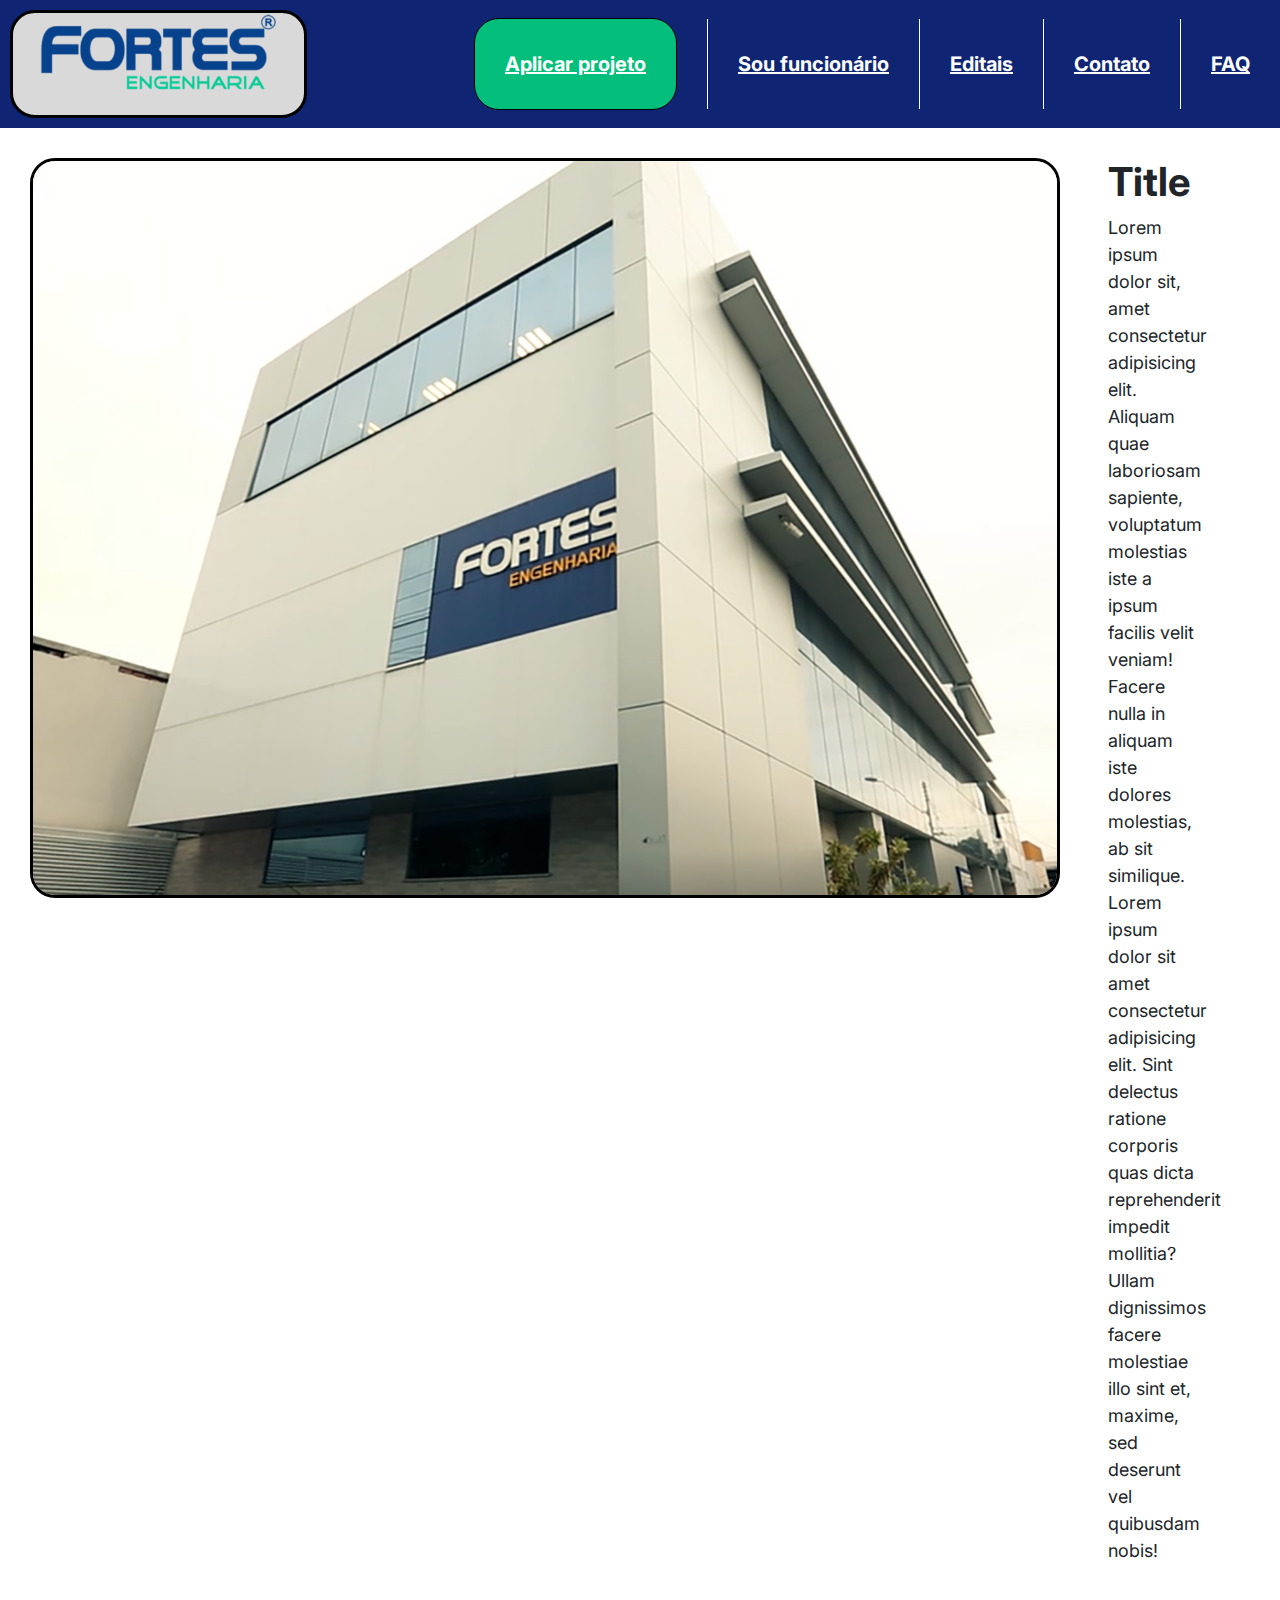
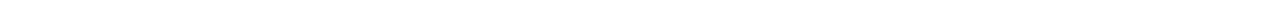
==== index.html @ ee00ddcc "Primeira versão" ====
<!DOCTYPE html>
<html lang="en">

<head>
    <meta charset="UTF-8">
    <meta name="viewport" content="width=device-width, initial-scale=1.0">
    <title>Document</title>
    <link href="https://cdn.jsdelivr.net/npm/bootstrap@5.3.3/dist/css/bootstrap.min.css" rel="stylesheet"
        integrity="sha384-QWTKZyjpPEjISv5WaRU9OFeRpok6YctnYmDr5pNlyT2bRjXh0JMhjY6hW+ALEwIH" crossorigin="anonymous">
    <link rel="stylesheet" href="index.css">
</head>

<body>
    <header>
        <div id="logoFortes">
            <img src="images/fotesLogo.png" alt="logo">
        </div>
        <div id="navegacao">
            <div>
                <div class="botao">
                    <a href="projeto.html" class="teste">Aplicar projeto</a>
                </div>
                <a href="login.html">Sou funcionário</a>
                <a href="editais.html">Editais</a>
                <a href="contato.html">Contato</a>
                <a href="faq.html">FAQ</a>
            </div>

        </div>
    </header>
    <main>
        <div>
            <img src="images/fortesImagem.png" alt="fortes">
        </div>
        <div>
            <section>
                <h1>Title</h1>
                <p>Lorem ipsum dolor sit, amet consectetur adipisicing elit. Aliquam quae laboriosam sapiente,
                    voluptatum molestias iste a ipsum facilis velit veniam! Facere nulla in aliquam iste dolores
                    molestias, ab sit similique. Lorem ipsum dolor sit amet consectetur adipisicing elit. Sint delectus
                    ratione corporis quas dicta reprehenderit impedit mollitia? Ullam dignissimos facere molestiae illo
                    sint et, maxime, sed deserunt vel quibusdam nobis!</p>
            </section>
        </div>
    </main>
</body>

</html>
---- index.css ----
@import url('https://fonts.googleapis.com/css2?family=Inter:wght@100..900&display=swap');

body {
    font-family: Inter, sans-serif;
}

header {
    background-color: #0F2573;
    display: flex;
    align-items: center;
    justify-content: space-between;
    height: 128px;
}

header :first-child {
    height: 100%;
    display: flex;
    align-items: center;
    justify-content: center;
}

#logoFortes {
    padding: 10px;
}

img {
    background-color: #D9D9D9;
    border-radius: 25px;
    border: 3px solid #000000;
}

#navegacao :first-child {
    display: flex;
    justify-content: flex-end;
}

a {
    border-left: 1px solid white;
    padding: 30px 30px;
    color: white;
    font-weight: bold;
    font-size: 20px;
}

.botao {
    padding: 0px 30px;
}

.teste {
    box-sizing: content-box;
    background-color: #04BF7B;
    border-radius: 25px;
    padding: 30px;
    border: 1px solid black;
}

main {
    display: flex;
    padding: 30px;
}

main :last-child {
    display: flex;
    flex-direction: column;
    justify-content: center;
}

section {
    width: 50%;
    margin: auto;
}

h1 {
    font-weight: bold;
    font-size: 40px;
}

p {
    font-size: 18px;
}
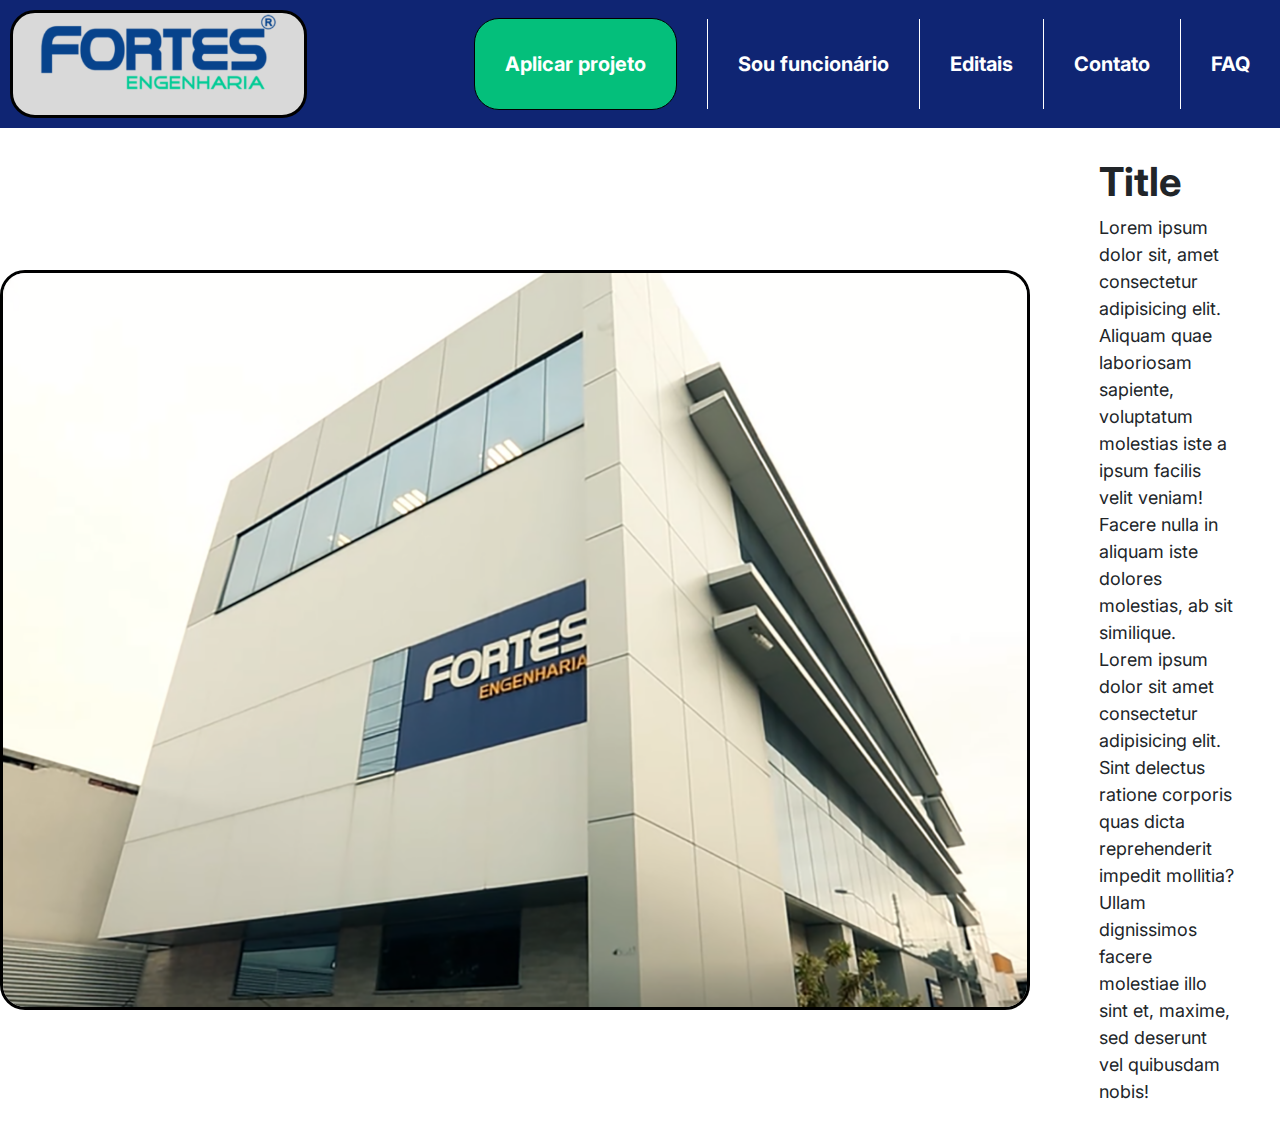
==== commit 38206f6a: "Visual improvements" ====
--- a/index.html
+++ b/index.html
@@ -29,18 +29,22 @@
         </div>
     </header>
     <main>
-        <div>
-            <img src="images/fortesImagem.png" alt="fortes">
-        </div>
-        <div>
-            <section>
-                <h1>Title</h1>
-                <p>Lorem ipsum dolor sit, amet consectetur adipisicing elit. Aliquam quae laboriosam sapiente,
-                    voluptatum molestias iste a ipsum facilis velit veniam! Facere nulla in aliquam iste dolores
-                    molestias, ab sit similique. Lorem ipsum dolor sit amet consectetur adipisicing elit. Sint delectus
-                    ratione corporis quas dicta reprehenderit impedit mollitia? Ullam dignissimos facere molestiae illo
-                    sint et, maxime, sed deserunt vel quibusdam nobis!</p>
-            </section>
+        <div class="row">
+            <div class="col">
+                <img src="images/fortesImagem.png" alt="fortes">
+            </div>
+            <div class="col">
+                <div class="conteiner">
+                    <h1>Title</h1>
+                    <p>Lorem ipsum dolor sit, amet consectetur adipisicing elit. Aliquam quae laboriosam sapiente,
+                        voluptatum molestias iste a ipsum facilis velit veniam! Facere nulla in aliquam iste dolores
+                        molestias, ab sit similique. Lorem ipsum dolor sit amet consectetur adipisicing elit. Sint
+                        delectus
+                        ratione corporis quas dicta reprehenderit impedit mollitia? Ullam dignissimos facere molestiae
+                        illo
+                        sint et, maxime, sed deserunt vel quibusdam nobis!</p>
+                </div>
+            </div>
         </div>
     </main>
 </body>
--- a/index.css
+++ b/index.css
@@ -40,6 +40,7 @@
     color: white;
     font-weight: bold;
     font-size: 20px;
+    text-decoration: none;
 }
 
 .botao {
@@ -54,22 +55,6 @@
     border: 1px solid black;
 }
 
-main {
-    display: flex;
-    padding: 30px;
-}
-
-main :last-child {
-    display: flex;
-    flex-direction: column;
-    justify-content: center;
-}
-
-section {
-    width: 50%;
-    margin: auto;
-}
-
 h1 {
     font-weight: bold;
     font-size: 40px;
@@ -77,4 +62,18 @@
 
 p {
     font-size: 18px;
+}
+
+.col{
+    display: flex;
+    justify-content: center;
+    align-items: center;
+}
+
+.row {
+    margin-top: 30px;
+}
+
+.conteiner {
+    width: 60%;
 }